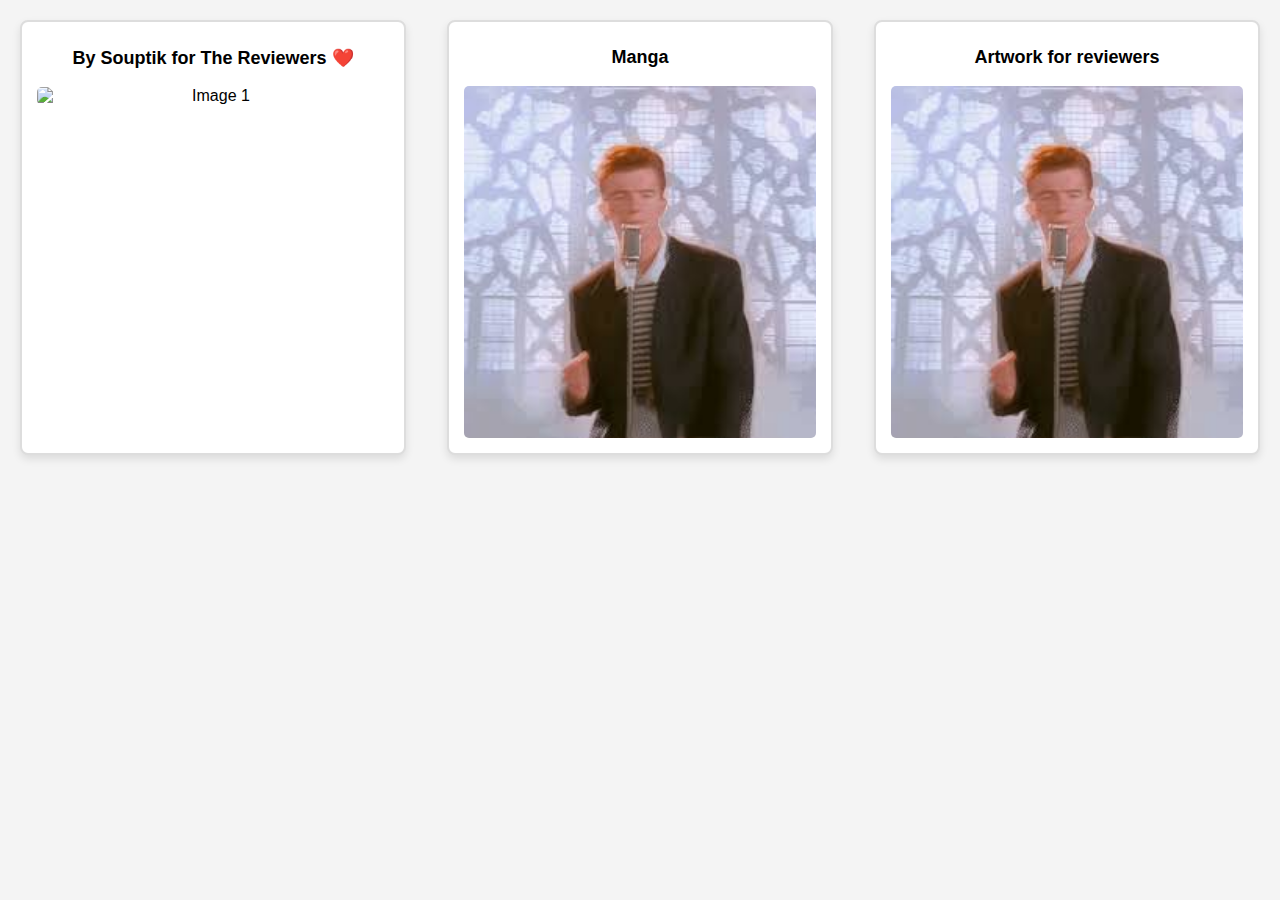
==== index.html @ 207ab7cf "Add files via upload" ====
<!DOCTYPE html>
<html lang="en">
<head>
    <meta charset="UTF-8">
    <meta name="viewport" content="width=device-width, initial-scale=1.0">
    <title>By Souptik for The Reviewers ❤️</title>
    <link rel="stylesheet" href="HomeStyles.css">
</head>
<body>
    <div class="container">
        <div class="box" onclick="showLoaderAndRedirect('Souptik/indexSoup.html')">
            <h3>By Souptik for The Reviewers ❤️</h3>
            <img src="https://ca.slack-edge.com/T0266FRGM-U07E4196AMA-69c66280f3c4-512" alt="Image 1">
        </div>
        <div class="box" onclick="showLoaderAndRedirect('Book/indexBook.html')">
            <h3>Manga</h3>
            <img src="./img/page3.jpeg" alt="Image 2">
        </div>
        <div class="box" onclick="showLoaderAndRedirect('./galary/gallery.html')">
            <h3>Artwork for reviewers</h3>
            <img src="./img/page3.jpeg" alt="Image 3">
        </div>
    </div>

    <div id="loader" class="loader" style="display: none;">
        <label>Redirecting...</label>
        <div class="loading"></div>
    </div>

    <script src="scriptRedirect.js"></script>
    <script src="../security.js"></script> <!-- For Security reasons -->
</body>
</html>
---- HomeStyles.css ----
body {
    font-family: Arial, sans-serif;
    margin: 0;
    padding: 20px;
    background-color: #f4f4f4;
}

.container {
    display: flex;
    flex-wrap: wrap;
    justify-content: space-between;
    gap: 20px;
}

.box {
    display: flex;
    flex-direction: column;
    width: calc(30% - 20px); /* Adjust box size */
    min-width: 200px;
    background-color: #fff;
    border: 2px solid #ddd;
    border-radius: 8px;
    padding: 15px;
    box-shadow: 0 4px 8px rgba(0, 0, 0, 0.1);
    text-align: center;
    cursor: pointer;
    transition: transform 0.3s ease;
}

.box:hover {
    transform: scale(1.05);
}

.box img {
    width:auto;
    height: auto;
    border-radius: 5px;
}

.box h3 {
    margin-top: 10px;
    font-size: 18px;
}

/* Loader styles */
.loader {
  width: 350px;
  height: 180px;
  border-radius: 10px;
  background: #fff;
  display: flex;
  flex-direction: column;
  align-items: center;
  justify-content: space-evenly;
  padding: 30px;
  box-shadow: 2px 2px 10px -5px lightgrey;
  position: fixed;
  top: 50%;
  left: 50%;
  transform: translate(-50%, -50%);
  z-index: 10;
}

.loading {
  width: 100%;
  height: 10px;
  background: lightgrey;
  border-radius: 10px;
  position: relative;
}

.loading::after {
  content: "";
  position: absolute;
  top: 0;
  left: 0;
  width: 50%;
  height: 10px;
  background: #002;
  border-radius: 10px;
  z-index: 1;
  animation: loading 0.6s alternate infinite;
}

label {
  color: #002;
  font-size: 18px;
  animation: bit 0.6s alternate infinite;
}

@keyframes bit {
  from {
    opacity: 0.3;
  }
  to {
    opacity: 1;
  }
}

@keyframes loading {
  0% {
    left: 25%;
  }
  100% {
    left: 50%;
  }
  0% {
    left: 0%;
  }
}
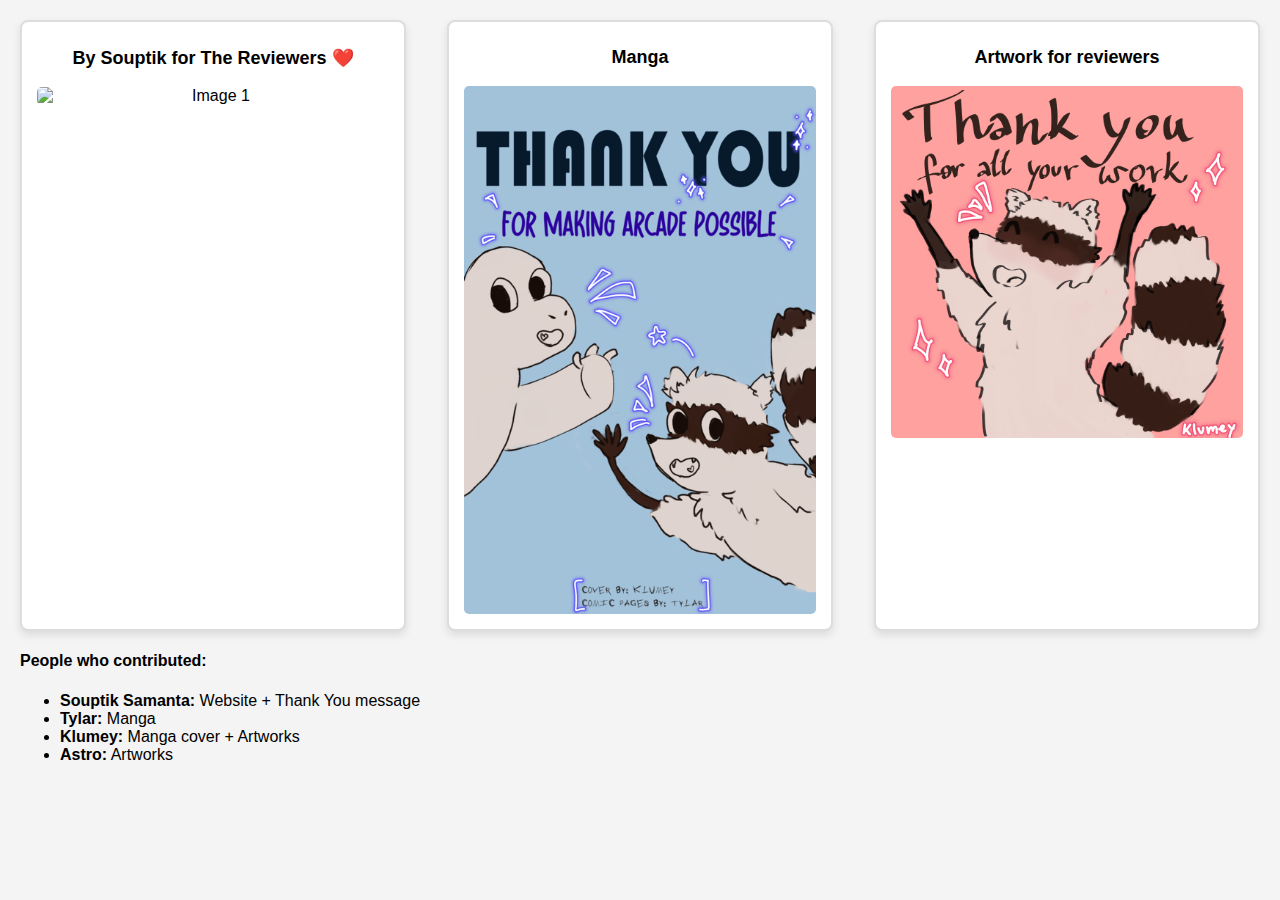
==== commit a052c31f: "Add files via upload" ====
--- a/index.html
+++ b/index.html
@@ -14,11 +14,11 @@
         </div>
         <div class="box" onclick="showLoaderAndRedirect('Book/indexBook.html')">
             <h3>Manga</h3>
-            <img src="./img/page3.jpeg" alt="Image 2">
+            <img src="./galary/img/img6.png" alt="Image 2">
         </div>
         <div class="box" onclick="showLoaderAndRedirect('./galary/gallery.html')">
             <h3>Artwork for reviewers</h3>
-            <img src="./img/page3.jpeg" alt="Image 3">
+            <img src="./galary/img/img3.png" alt="Image 3">
         </div>
     </div>
 
@@ -27,6 +27,17 @@
         <div class="loading"></div>
     </div>
 
+    <!-- People who contributed section -->
+    <div class="contributors">
+        <h4>People who contributed:</h4>
+        <ul>
+            <li><strong>Souptik Samanta:</strong> Website + Thank You message</li>
+            <li><strong>Tylar:</strong> Manga</li>
+            <li><strong>Klumey:</strong> Manga cover + Artworks</li>
+            <li><strong>Astro:</strong> Artworks</li>
+        </ul>
+    </div>
+
     <script src="scriptRedirect.js"></script>
     <script src="../security.js"></script> <!-- For Security reasons -->
 </body>
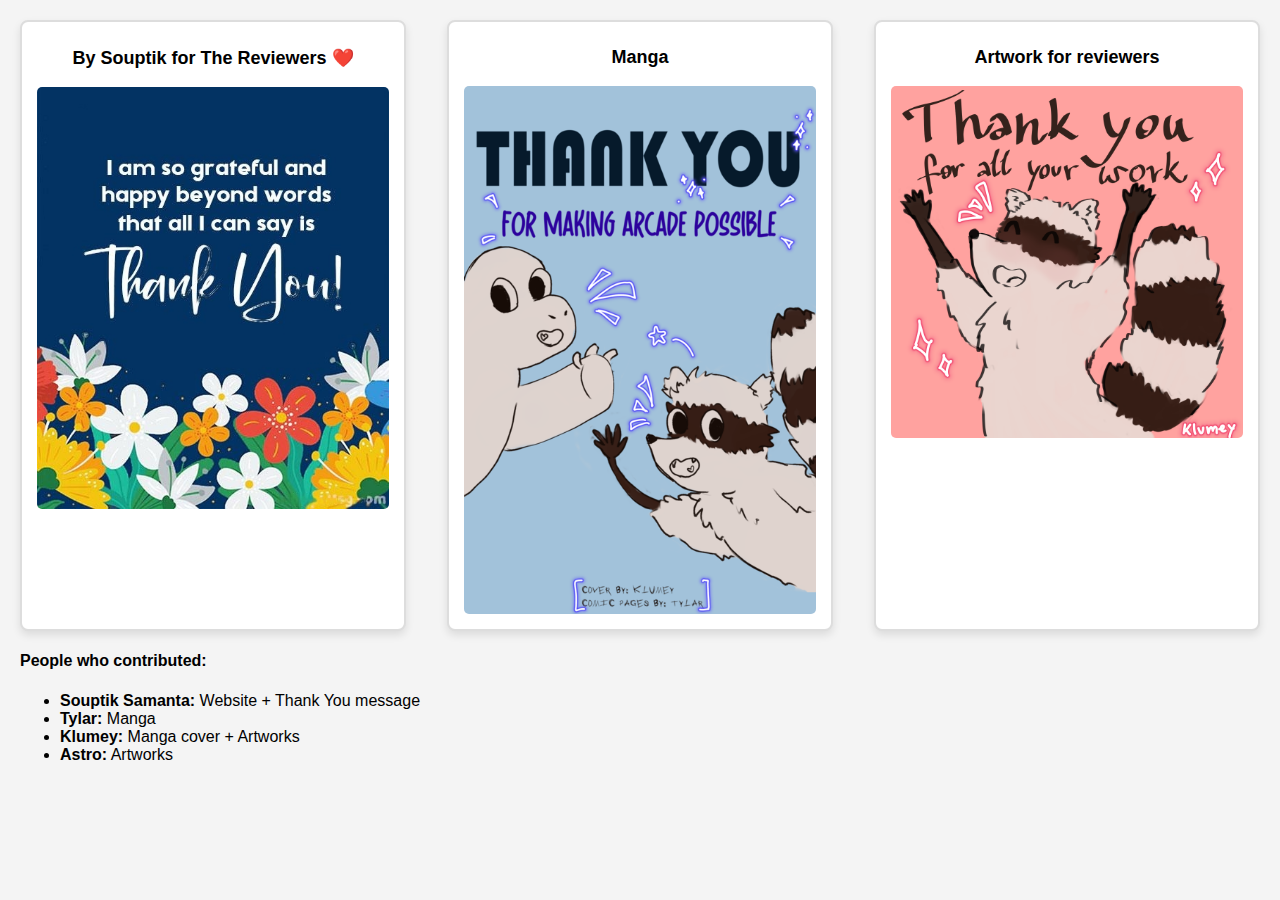
==== commit 17d3a973: "Add files via upload" ====
--- a/index.html
+++ b/index.html
@@ -10,7 +10,7 @@
     <div class="container">
         <div class="box" onclick="showLoaderAndRedirect('Souptik/indexSoup.html')">
             <h3>By Souptik for The Reviewers ❤️</h3>
-            <img src="https://ca.slack-edge.com/T0266FRGM-U07E4196AMA-69c66280f3c4-512" alt="Image 1">
+            <img src="./imgth.jpeg" alt="Image 1" height="720" width="480">
         </div>
         <div class="box" onclick="showLoaderAndRedirect('Book/indexBook.html')">
             <h3>Manga</h3>
@@ -18,7 +18,7 @@
         </div>
         <div class="box" onclick="showLoaderAndRedirect('./galary/gallery.html')">
             <h3>Artwork for reviewers</h3>
-            <img src="./galary/img/img3.png" alt="Image 3">
+            <img src="./galary/img/img3.png" alt="Image 3" height="480" width="720">
         </div>
     </div>
 
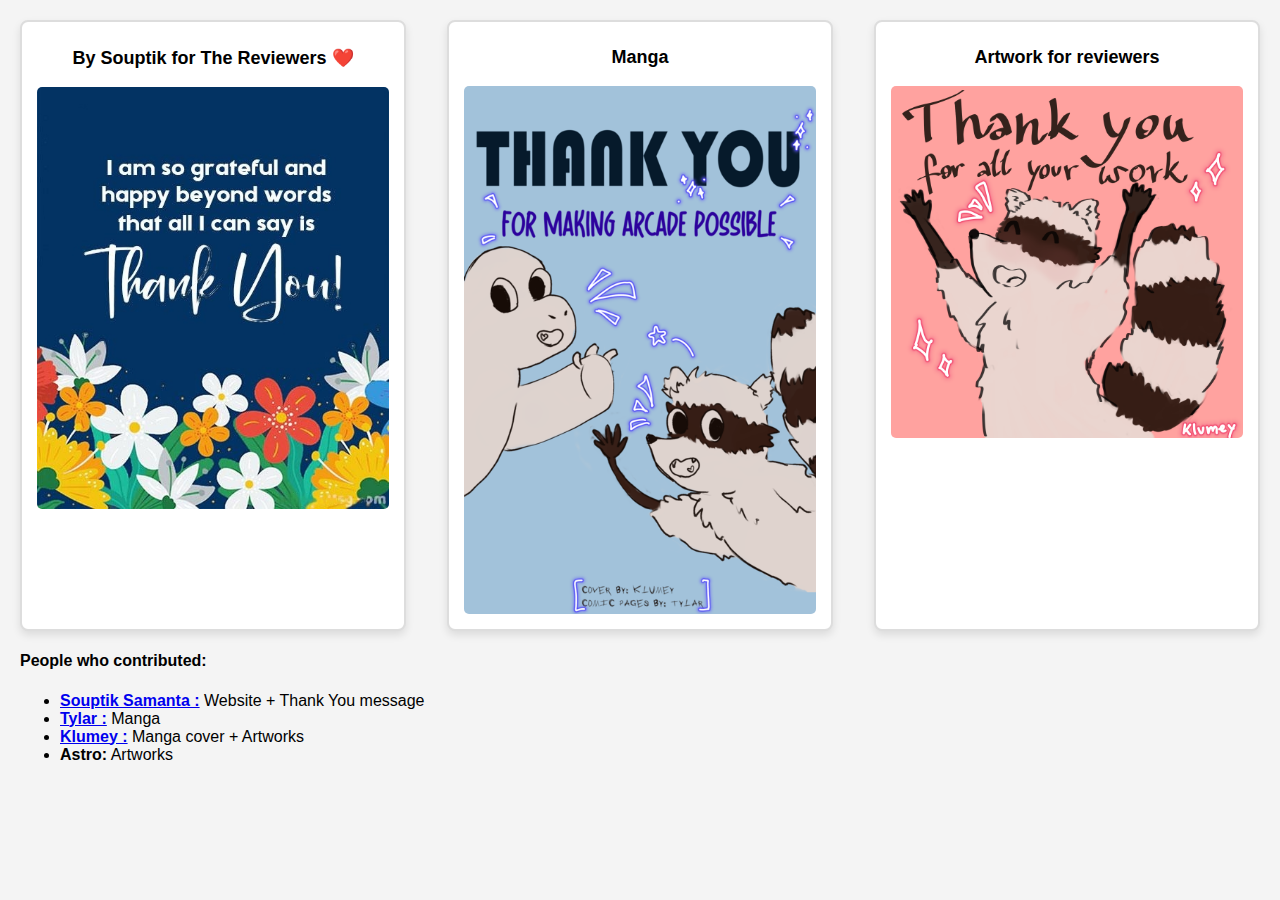
==== commit 63bf5929: "Add files via upload" ====
--- a/index.html
+++ b/index.html
@@ -31,9 +31,9 @@
     <div class="contributors">
         <h4>People who contributed:</h4>
         <ul>
-            <li><strong>Souptik Samanta:</strong> Website + Thank You message</li>
-            <li><strong>Tylar:</strong> Manga</li>
-            <li><strong>Klumey:</strong> Manga cover + Artworks</li>
+            <li><strong><a href="https://hackclub.slack.com/team/U07E4196AMA">Souptik Samanta :</a></strong> Website + Thank You message</li>
+            <li><strong><a href="https://hackclub.slack.com/team/U07EY4D1VGB">Tylar :</a> </strong> Manga</li>
+            <li><strong><a href="https://hackclub.slack.com/team/U07E36E9QKG">Klumey :</a></strong> Manga cover + Artworks</li>
             <li><strong>Astro:</strong> Artworks</li>
         </ul>
     </div>
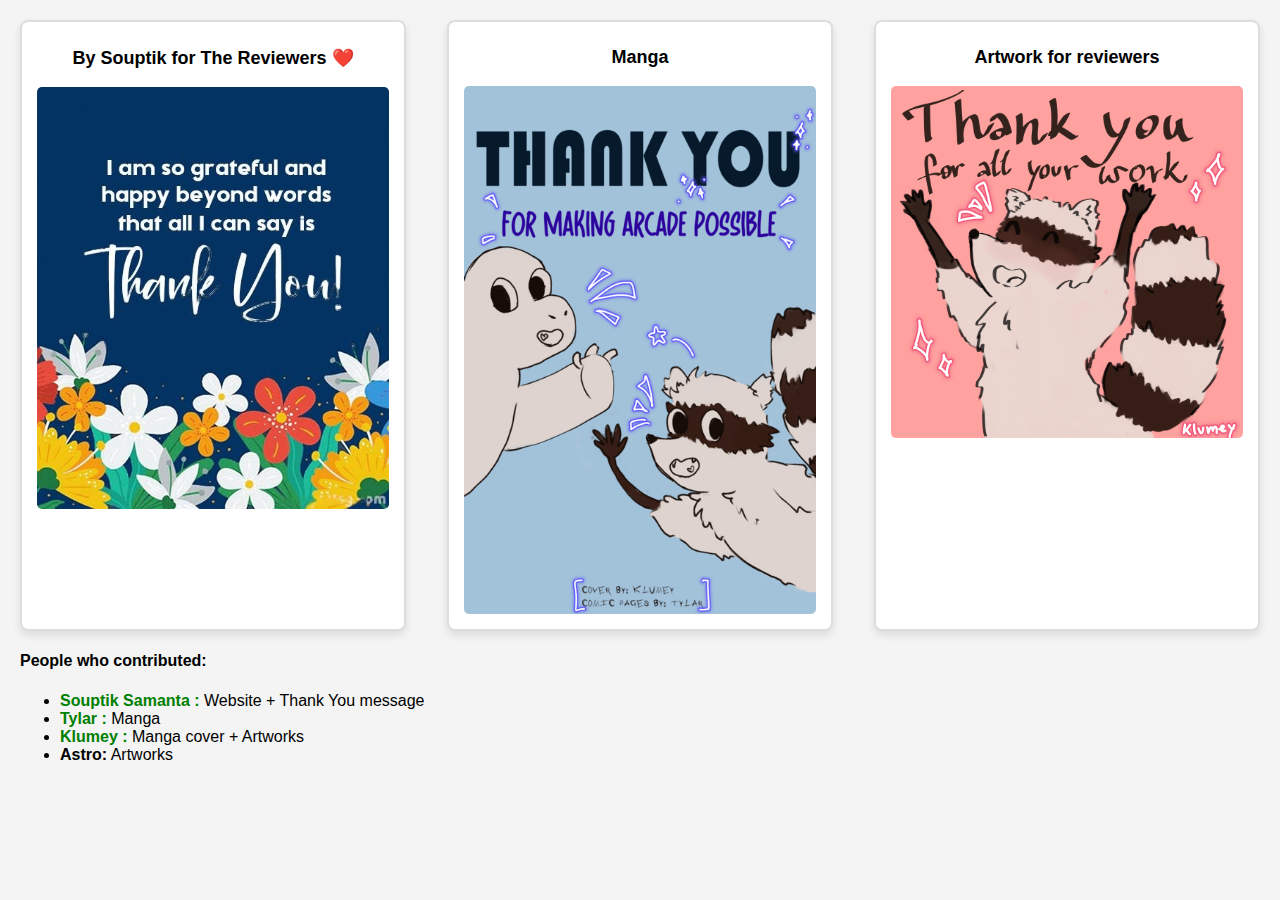
==== commit ecef5daa: "Add files via upload" ====
--- a/index.html
+++ b/index.html
@@ -37,7 +37,31 @@
             <li><strong>Astro:</strong> Artworks</li>
         </ul>
     </div>
-
+    <style>
+        a:link {
+          color: green;
+          background-color: transparent;
+          text-decoration: none;
+        }
+        
+        a:visited {
+          color: pink;
+          background-color: transparent;
+          text-decoration: none;
+        }
+        
+        a:hover {
+          color: red;
+          background-color: transparent;
+          text-decoration: underline;
+        }
+        
+        a:active {
+          color: yellow;
+          background-color: transparent;
+          text-decoration: underline;
+        }
+        </style>
     <script src="scriptRedirect.js"></script>
     <script src="../security.js"></script> <!-- For Security reasons -->
 </body>
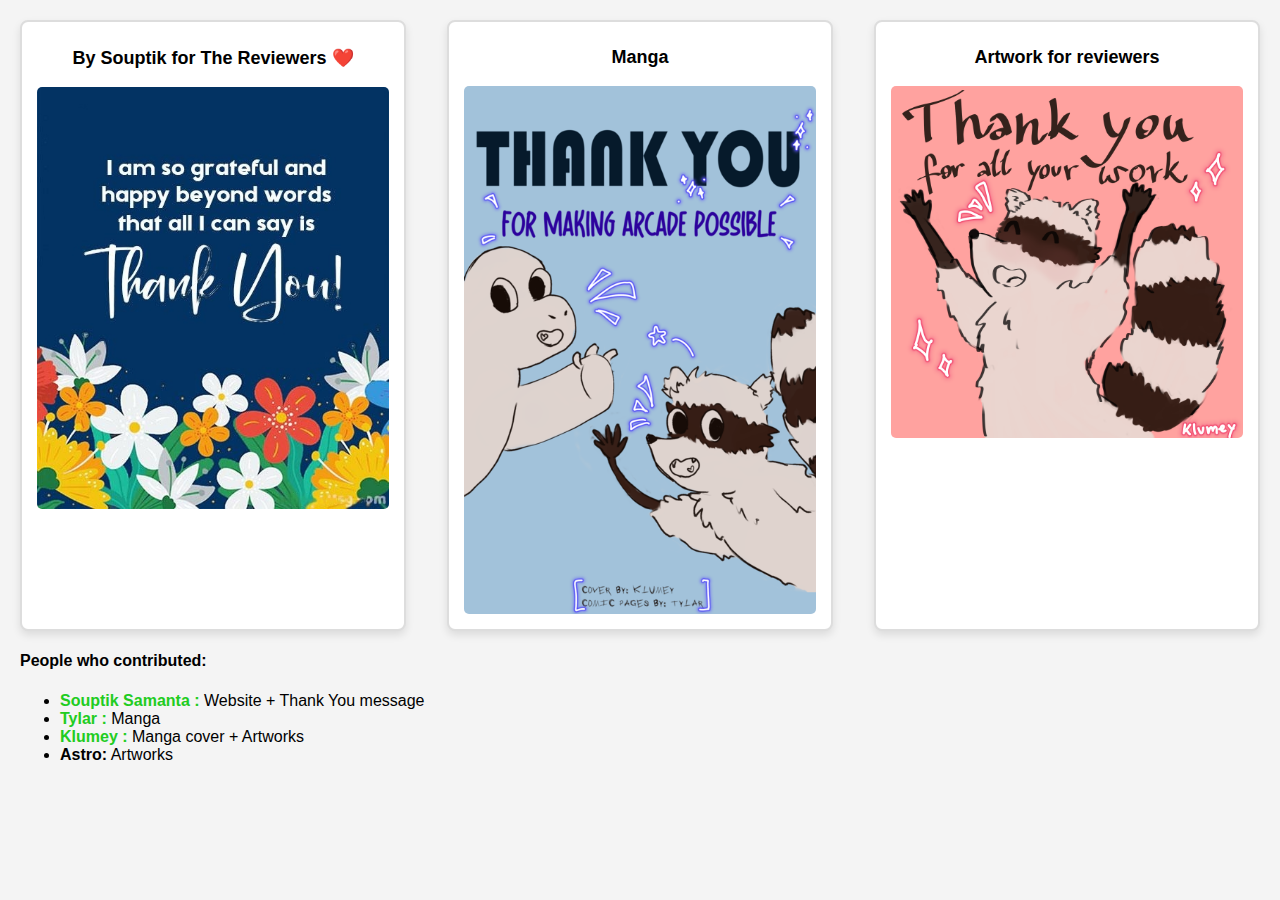
==== commit 49399329: "Add files via upload" ====
--- a/index.html
+++ b/index.html
@@ -39,13 +39,13 @@
     </div>
     <style>
         a:link {
-          color: green;
+          color: rgb(33, 204, 33);
           background-color: transparent;
           text-decoration: none;
         }
         
         a:visited {
-          color: pink;
+          color: rgb(8, 7, 7);
           background-color: transparent;
           text-decoration: none;
         }
@@ -57,7 +57,7 @@
         }
         
         a:active {
-          color: yellow;
+          color: rgb(25, 77, 218);
           background-color: transparent;
           text-decoration: underline;
         }
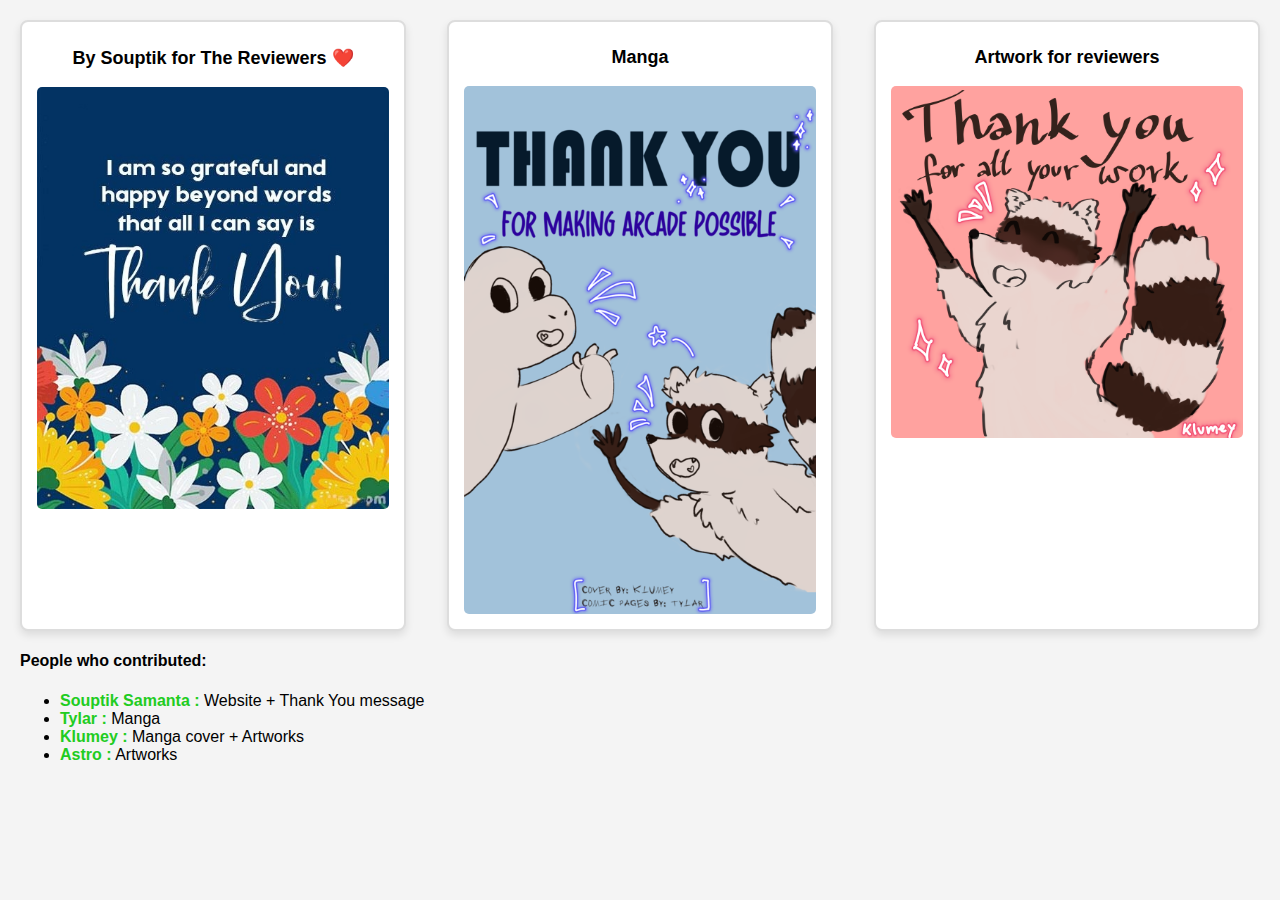
==== commit 7650de3c: "Add files via upload" ====
--- a/index.html
+++ b/index.html
@@ -34,7 +34,7 @@
             <li><strong><a href="https://hackclub.slack.com/team/U07E4196AMA">Souptik Samanta :</a></strong> Website + Thank You message</li>
             <li><strong><a href="https://hackclub.slack.com/team/U07EY4D1VGB">Tylar :</a> </strong> Manga</li>
             <li><strong><a href="https://hackclub.slack.com/team/U07E36E9QKG">Klumey :</a></strong> Manga cover + Artworks</li>
-            <li><strong>Astro:</strong> Artworks</li>
+            <li><strong><a href="./index.html">Astro :</a></strong> Artworks</li>
         </ul>
     </div>
     <style>
@@ -45,7 +45,7 @@
         }
         
         a:visited {
-          color: rgb(8, 7, 7);
+          color: rgb(228, 22, 217);
           background-color: transparent;
           text-decoration: none;
         }
